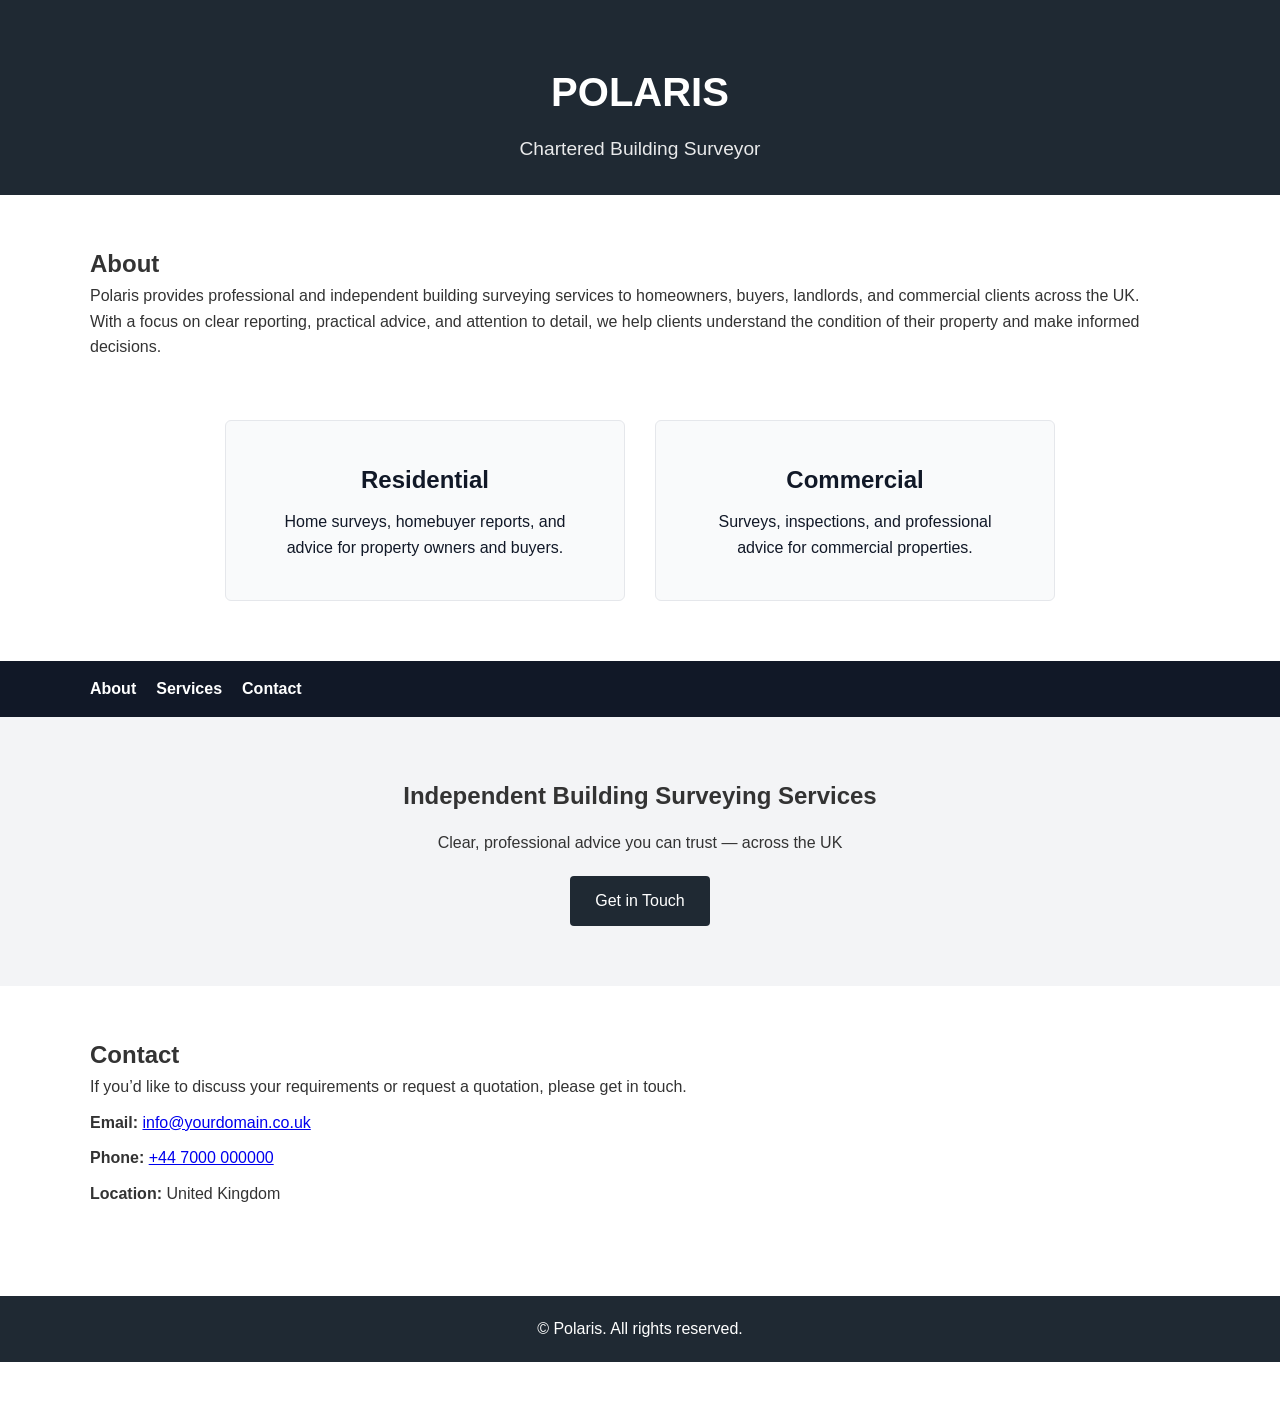
==== index.html @ 46b53645 "Update index.html" ====
<!DOCTYPE html>
<html lang="en">
<head>
    <meta charset="UTF-8">
    <meta name="viewport" content="width=device-width, initial-scale=1.0">
    <title>Polaris | Chartered Building Surveyor</title>
    <meta name="description" content="Professional building surveying services in the UK. Home surveys, commercial surveys, defects analysis, and expert advice.">
    <link rel="stylesheet" href="style.css">
    <meta name="robots" content="noindex, nofollow">

</head>
<body>
<div class="home-header">
    <h1>POLARIS</h1>
    <p>Chartered Building Surveyor</p>
</div>

<section id="about">
    <div class="container">
        <h2>About</h2>
        <p>
            Polaris provides professional and independent building surveying services
            to homeowners, buyers, landlords, and commercial clients across the UK.
        </p>
        <p>
            With a focus on clear reporting, practical advice, and attention to detail,
            we help clients understand the condition of their property and make informed decisions.
        </p>
    </div>
    
<div class="home-options">
    <a href="residential.html" class="option-box">
        <h2>Residential</h2>
        <p>Home surveys, homebuyer reports, and advice for property owners and buyers.</p>
    </a>

    <a href="commercial.html" class="option-box">
        <h2>Commercial</h2>
        <p>Surveys, inspections, and professional advice for commercial properties.</p>
    </a>
</div>

<nav>
    <div class="container">
        <a href="#about">About</a>
        <a href="#services">Services</a>
        <a href="#contact">Contact</a>
    </div>
</nav>

<section class="hero">
    <div class="container">
        <h2>Independent Building Surveying Services</h2>
        <p>Clear, professional advice you can trust — across the UK</p>
        <a href="#contact" class="button">Get in Touch</a>
    </div>
</section>

<section id="contact">
    <div class="container">
        <h2>Contact</h2>
        <p>If you’d like to discuss your requirements or request a quotation, please get in touch.</p>

        <div class="contact-details">
            <p><strong>Email:</strong> <a href="mailto:helloworld@hello.uk">info@yourdomain.co.uk</a></p>
            <p><strong>Phone:</strong> <a href="tel:+447000000000">+44 7000 000000</a></p>
            <p><strong>Location:</strong> United Kingdom</p>
        </div>
    </div>
</section>

<footer>
    <div class="container">
        <p>&copy; <span id="year"></span> Polaris. All rights reserved.</p>
    </div>
</footer>

<script>
    document.getElementById("2026").textContent = new Date().getFullYear();
</script>

</body>
</html>
---- style.css ----
* {
    margin: 0;
    padding: 0;
    box-sizing: border-box;
}

body {
    font-family: Arial, Helvetica, sans-serif;
    line-height: 1.6;
    color: #333;
    background-color: #ffffff;
}

.container {
    width: 90%;
    max-width: 1100px;
    margin: auto;
}

header {
    background: #1f2933;
    color: #ffffff;
    padding: 30px 0;
    text-align: center;
}

header h1 {
    margin-bottom: 5px;
}

nav {
    background: #111827;
}

nav a {
    color: #ffffff;
    text-decoration: none;
    margin-right: 20px;
    font-weight: bold;
}

nav .container {
    display: flex;
    padding: 15px 0;
}

.hero {
    background: #f3f4f6;
    padding: 60px 0;
    text-align: center;
}

.hero h2 {
    margin-bottom: 15px;
}

.button {
    display: inline-block;
    margin-top: 20px;
    padding: 12px 25px;
    background: #1f2933;
    color: #ffffff;
    text-decoration: none;
    border-radius: 4px;
}

section {
    padding: 50px 0;
}

section.light {
    background: #f9fafb;
}

.services {
    display: grid;
    grid-template-columns: repeat(auto-fit, minmax(250px, 1fr));
    gap: 20px;
    margin-top: 30px;
}

.service {
    background: #ffffff;
    padding: 20px;
    border: 1px solid #e5e7eb;
    border-radius: 4px;
}

.contact-details p {
    margin: 10px 0;
}

footer {
    background: #1f2933;
    color: #ffffff;
    text-align: center;
    padding: 20px 0;
    margin-top: 30px;
}

footer a {
    color: #ffffff;
}
/* Homepage layout */

.home-header {
    text-align: center;
    padding: 60px 20px 30px;
    background: #1f2933;
    color: white;
}

.home-header h1 {
    font-size: 2.5rem;
    margin-bottom: 10px;
}

.home-header p {
    font-size: 1.2rem;
    opacity: 0.9;
}

/* Two option boxes */

.home-options {
    display: flex;
    justify-content: center;
    gap: 30px;
    padding: 60px 20px;
    flex-wrap: wrap;
}

.option-box {
    flex: 1 1 300px;
    max-width: 400px;
    background: #f9fafb;
    border: 1px solid #e5e7eb;
    padding: 40px;
    text-align: center;
    text-decoration: none;
    color: #111827;
    border-radius: 6px;
    transition: all 0.25s ease;
}

.option-box h2 {
    margin-bottom: 10px;
}

.option-box:hover {
    background: #1f2933;
    color: white;
    transform: translateY(-5px);
}
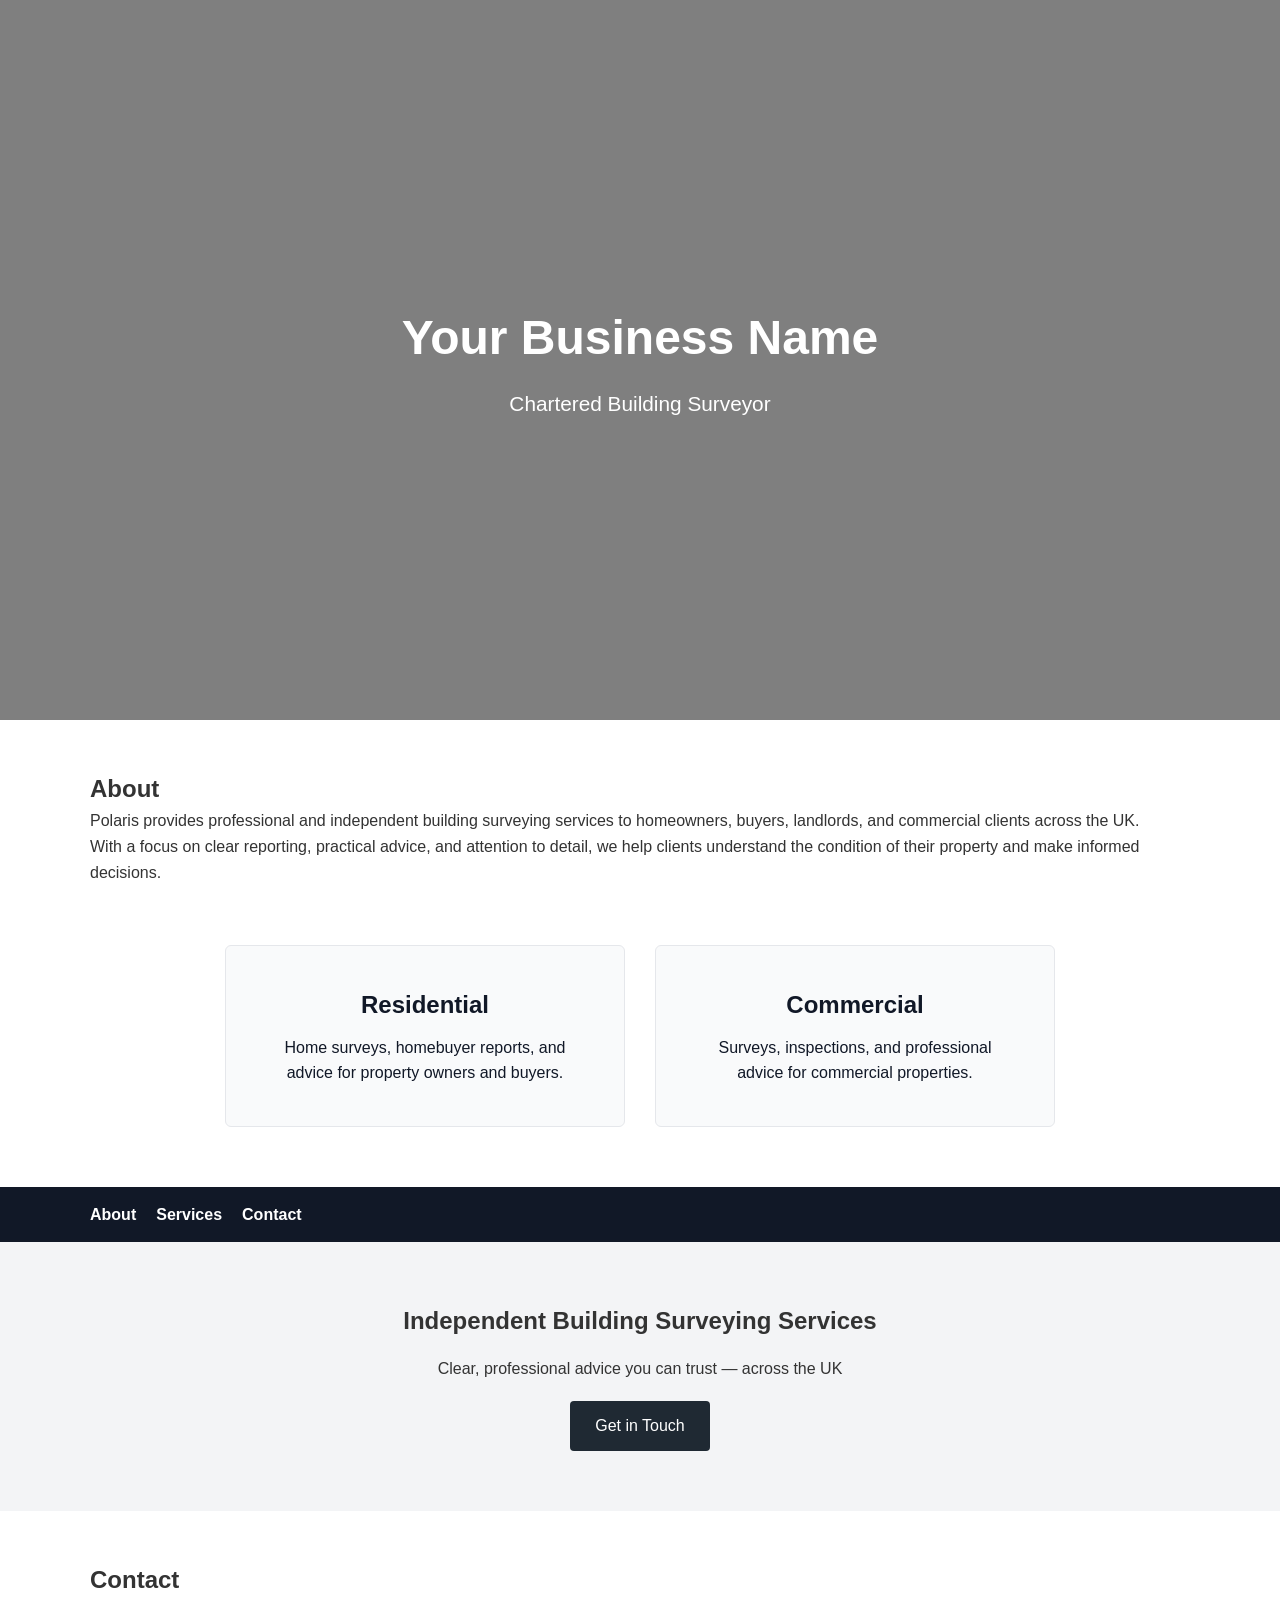
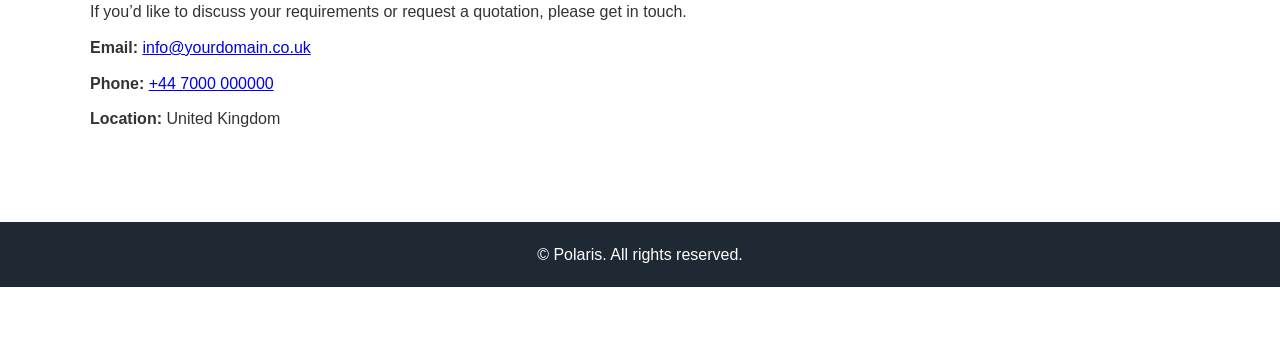
==== commit 3fb6a86b: "Update index.html" ====
--- a/index.html
+++ b/index.html
@@ -10,9 +10,11 @@
 
 </head>
 <body>
-<div class="home-header">
-    <h1>POLARIS</h1>
-    <p>Chartered Building Surveyor</p>
+<div class="hero-image">
+    <div class="hero-content">
+        <h1>Your Business Name</h1>
+        <p>Chartered Building Surveyor</p>
+    </div>
 </div>
 
 <section id="about">
--- a/style.css
+++ b/style.css
@@ -152,3 +152,41 @@
     color: white;
     transform: translateY(-5px);
 }
+/* Hero image section */
+
+.hero-image {
+    position: relative;
+    height: 80vh;
+    background: url('https://images.unsplash.com/photo-1503387762-592deb58ef4e') no-repeat center center/cover;
+    display: flex;
+    align-items: center;
+    justify-content: center;
+}
+
+/* Dark overlay */
+.hero-image::before {
+    content: "";
+    position: absolute;
+    top: 0;
+    left: 0;
+    right: 0;
+    bottom: 0;
+    background: rgba(0, 0, 0, 0.5);
+}
+
+/* Text on top */
+.hero-content {
+    position: relative;
+    color: white;
+    text-align: center;
+    z-index: 1;
+}
+
+.hero-content h1 {
+    font-size: 3rem;
+    margin-bottom: 10px;
+}
+
+.hero-content p {
+    font-size: 1.3rem;
+}
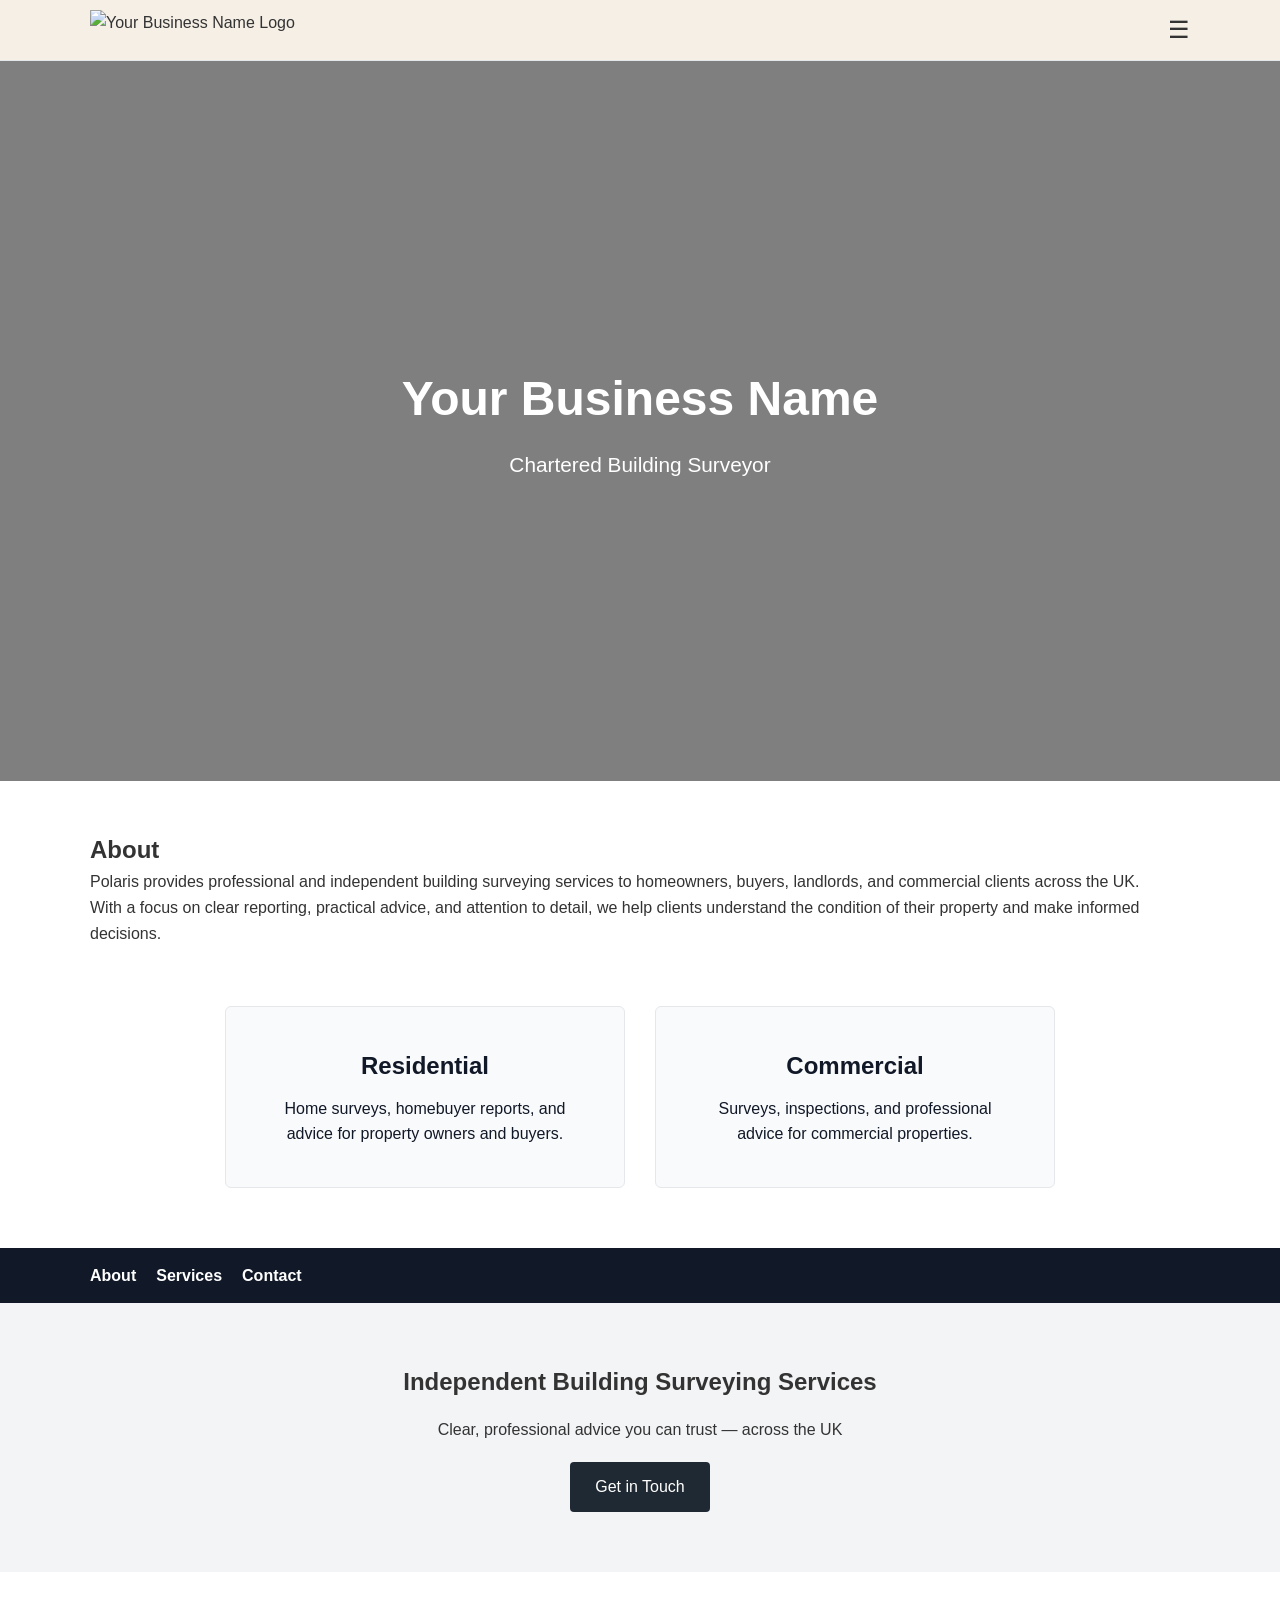
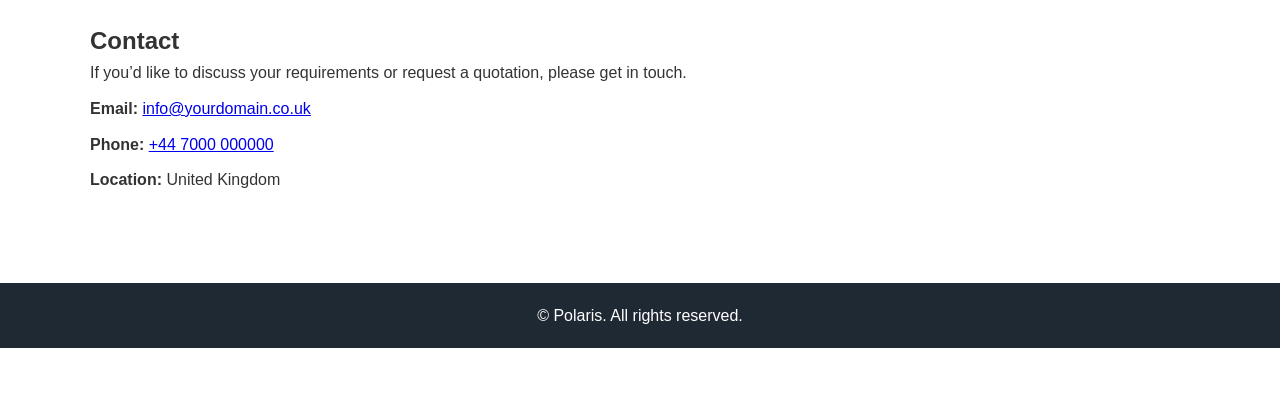
==== commit 05624068: "Update index.html" ====
--- a/index.html
+++ b/index.html
@@ -10,6 +10,12 @@
 
 </head>
 <body>
+    <div class="top-bar">
+    <div class="container">
+        <img src="logo.png" alt="Your Business Name Logo" class="logo">
+        <div class="menu">☰</div>
+    </div>
+</div>
 <div class="hero-image">
     <div class="hero-content">
         <h1>Your Business Name</h1>
--- a/style.css
+++ b/style.css
@@ -190,3 +190,29 @@
 .hero-content p {
     font-size: 1.3rem;
 }
+/* Top bar / header */
+
+.top-bar {
+    background-color: #f5efe6; /* Egyptian cotton style */
+    border-bottom: 1px solid #e5e7eb;
+    padding: 10px 20px;
+}
+
+.top-bar .container {
+    display: flex;
+    align-items: center;
+    justify-content: space-between;
+}
+
+/* Logo */
+
+.logo {
+    height: 40px;
+}
+
+/* Optional menu placeholder */
+
+.menu {
+    font-size: 1.5rem;
+    cursor: pointer;
+}
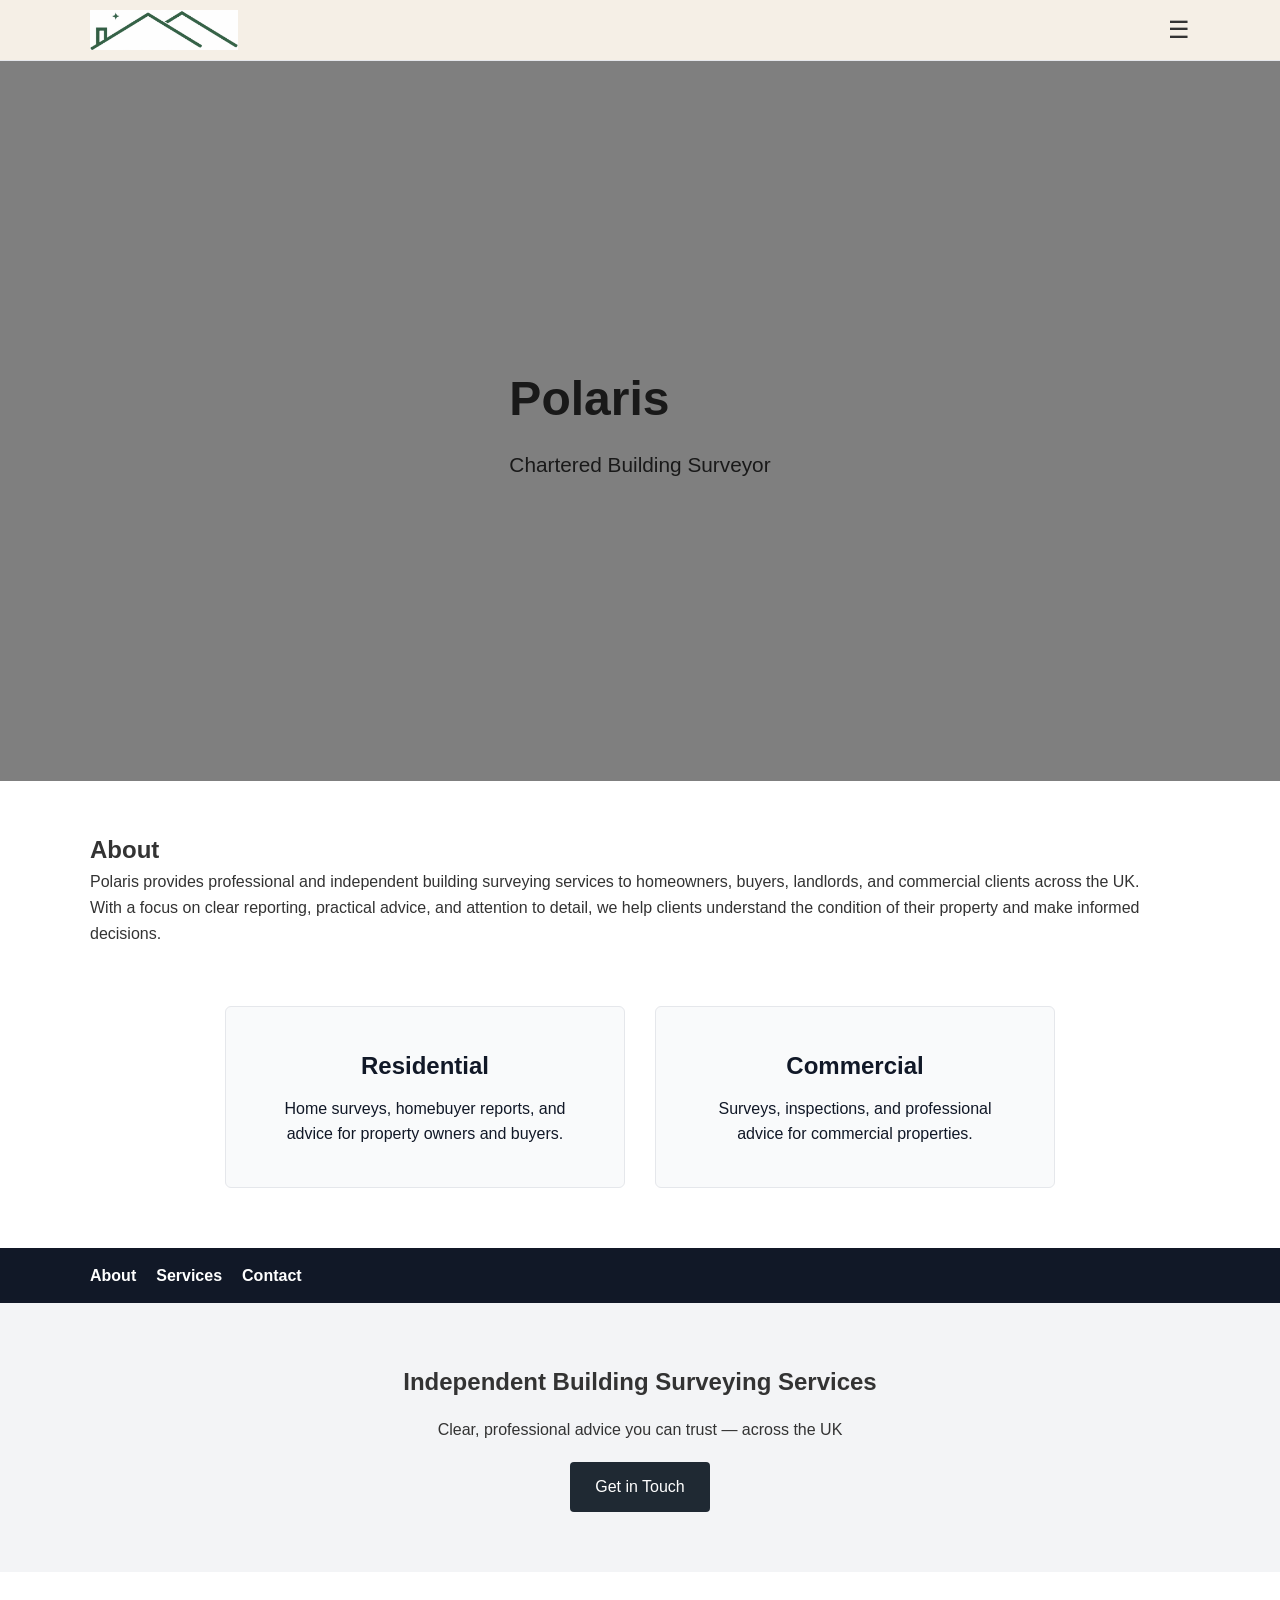
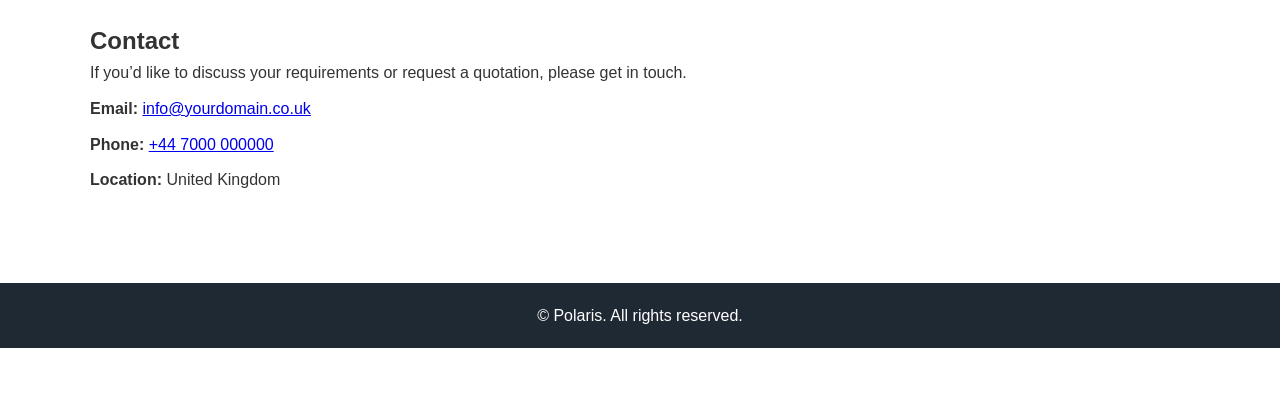
==== commit d3b84594: "Update index.html" ====
--- a/index.html
+++ b/index.html
@@ -18,7 +18,7 @@
 </div>
 <div class="hero-image">
     <div class="hero-content">
-        <h1>Your Business Name</h1>
+        <h1>Polaris</h1>
         <p>Chartered Building Surveyor</p>
     </div>
 </div>
--- a/style.css
+++ b/style.css
@@ -172,6 +172,8 @@
     right: 0;
     bottom: 0;
     background: rgba(0, 0, 0, 0.5);
+    margin-top: 0;
+}
 }
 
 /* Text on top */
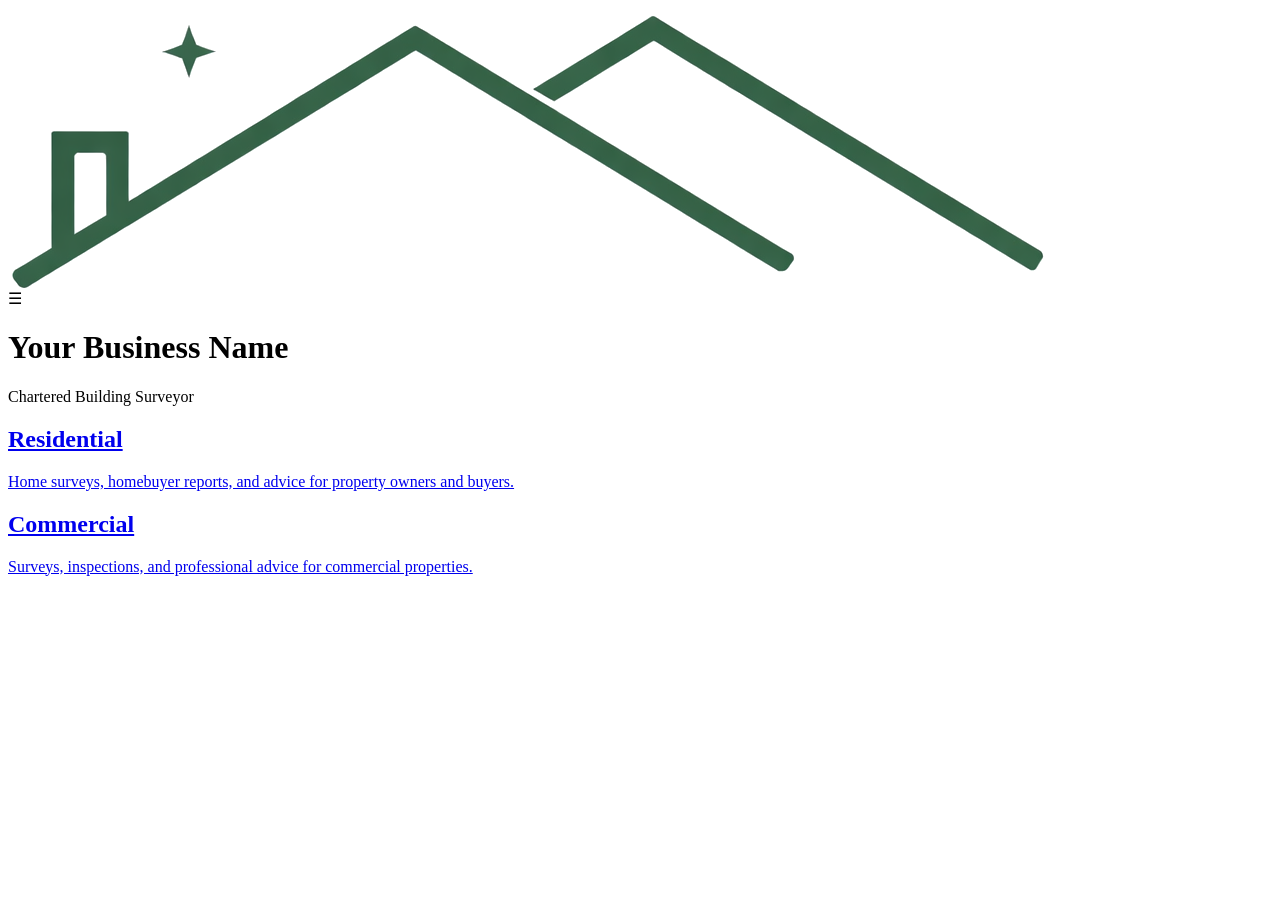
==== commit d5eefa69: "FULL Update index.html" ====
--- a/index.html
+++ b/index.html
@@ -1,94 +1,32 @@
-<!DOCTYPE html>
-<html lang="en">
-<head>
-    <meta charset="UTF-8">
-    <meta name="viewport" content="width=device-width, initial-scale=1.0">
-    <title>Polaris | Chartered Building Surveyor</title>
-    <meta name="description" content="Professional building surveying services in the UK. Home surveys, commercial surveys, defects analysis, and expert advice.">
-    <link rel="stylesheet" href="style.css">
-    <meta name="robots" content="noindex, nofollow">
+<body>
 
-</head>
-<body>
+    <!-- Top Bar -->
     <div class="top-bar">
-    <div class="container">
-        <img src="logo.png" alt="Your Business Name Logo" class="logo">
-        <div class="menu">☰</div>
-    </div>
-</div>
-<div class="hero-image">
-    <div class="hero-content">
-        <h1>Polaris</h1>
-        <p>Chartered Building Surveyor</p>
-    </div>
-</div>
-
-<section id="about">
-    <div class="container">
-        <h2>About</h2>
-        <p>
-            Polaris provides professional and independent building surveying services
-            to homeowners, buyers, landlords, and commercial clients across the UK.
-        </p>
-        <p>
-            With a focus on clear reporting, practical advice, and attention to detail,
-            we help clients understand the condition of their property and make informed decisions.
-        </p>
-    </div>
-    
-<div class="home-options">
-    <a href="residential.html" class="option-box">
-        <h2>Residential</h2>
-        <p>Home surveys, homebuyer reports, and advice for property owners and buyers.</p>
-    </a>
-
-    <a href="commercial.html" class="option-box">
-        <h2>Commercial</h2>
-        <p>Surveys, inspections, and professional advice for commercial properties.</p>
-    </a>
-</div>
-
-<nav>
-    <div class="container">
-        <a href="#about">About</a>
-        <a href="#services">Services</a>
-        <a href="#contact">Contact</a>
-    </div>
-</nav>
-
-<section class="hero">
-    <div class="container">
-        <h2>Independent Building Surveying Services</h2>
-        <p>Clear, professional advice you can trust — across the UK</p>
-        <a href="#contact" class="button">Get in Touch</a>
-    </div>
-</section>
-
-<section id="contact">
-    <div class="container">
-        <h2>Contact</h2>
-        <p>If you’d like to discuss your requirements or request a quotation, please get in touch.</p>
-
-        <div class="contact-details">
-            <p><strong>Email:</strong> <a href="mailto:helloworld@hello.uk">info@yourdomain.co.uk</a></p>
-            <p><strong>Phone:</strong> <a href="tel:+447000000000">+44 7000 000000</a></p>
-            <p><strong>Location:</strong> United Kingdom</p>
+        <div class="container">
+            <img src="logo.png" alt="Your Business Name Logo" class="logo">
+            <div class="menu">☰</div>
         </div>
     </div>
-</section>
 
-<footer>
-    <div class="container">
-        <p>&copy; <span id="year"></span> Polaris. All rights reserved.</p>
+    <!-- Hero Image Section -->
+    <div class="hero-image">
+        <div class="hero-content">
+            <h1>Your Business Name</h1>
+            <p>Chartered Building Surveyor</p>
+        </div>
     </div>
-</footer>
 
-<script>
-    document.getElementById("2026").textContent = new Date().getFullYear();
-</script>
+    <!-- Residential / Commercial Options -->
+    <div class="home-options">
+        <a href="residential.html" class="option-box">
+            <h2>Residential</h2>
+            <p>Home surveys, homebuyer reports, and advice for property owners and buyers.</p>
+        </a>
+
+        <a href="commercial.html" class="option-box">
+            <h2>Commercial</h2>
+            <p>Surveys, inspections, and professional advice for commercial properties.</p>
+        </a>
+    </div>
 
 </body>
-</html>
-
-
-
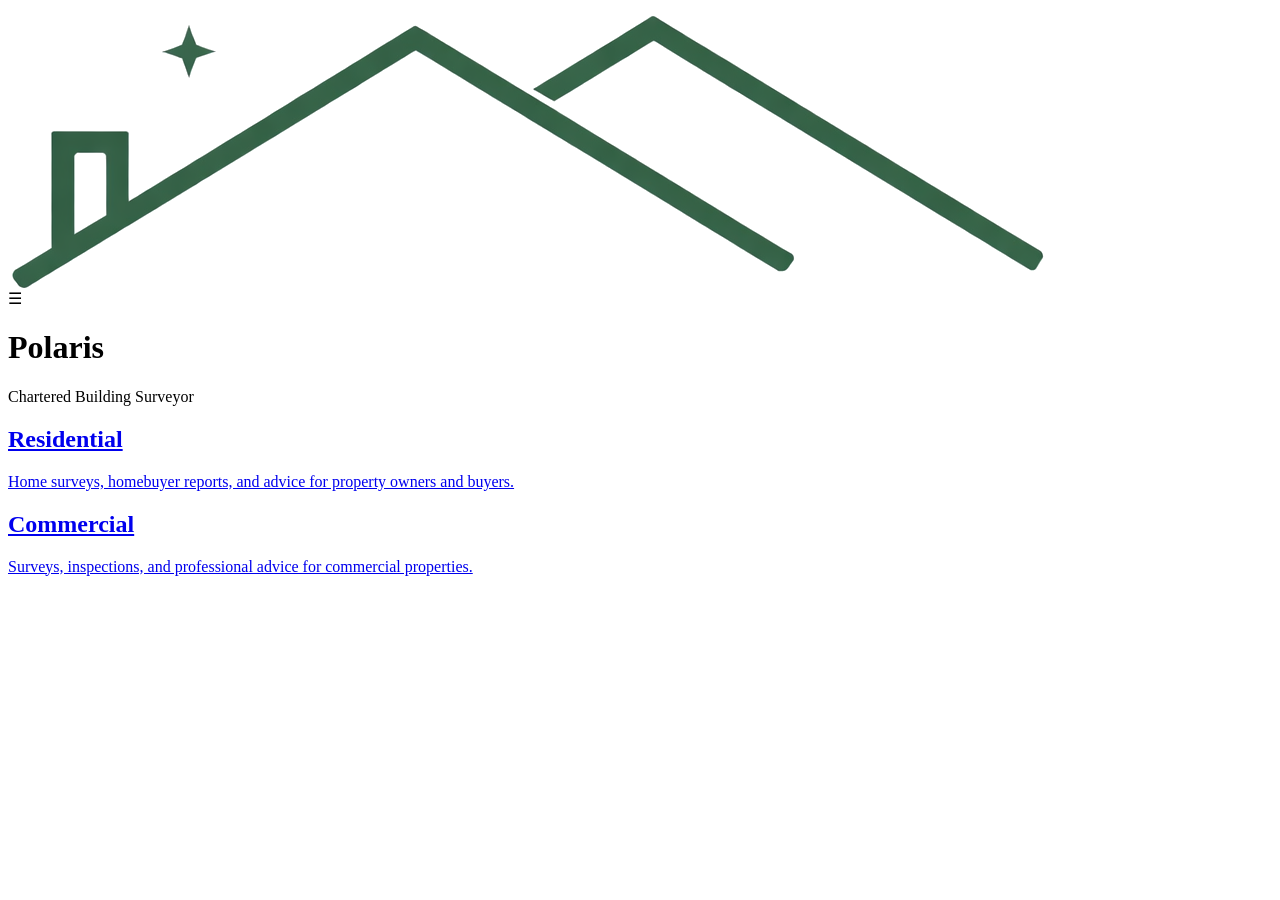
==== commit f8f564ea: "Update index.html" ====
--- a/index.html
+++ b/index.html
@@ -3,7 +3,7 @@
     <!-- Top Bar -->
     <div class="top-bar">
         <div class="container">
-            <img src="logo.png" alt="Your Business Name Logo" class="logo">
+            <img src="logo.png" alt="Polaris" class="logo">
             <div class="menu">☰</div>
         </div>
     </div>
@@ -11,7 +11,7 @@
     <!-- Hero Image Section -->
     <div class="hero-image">
         <div class="hero-content">
-            <h1>Your Business Name</h1>
+            <h1>Polaris</h1>
             <p>Chartered Building Surveyor</p>
         </div>
     </div>
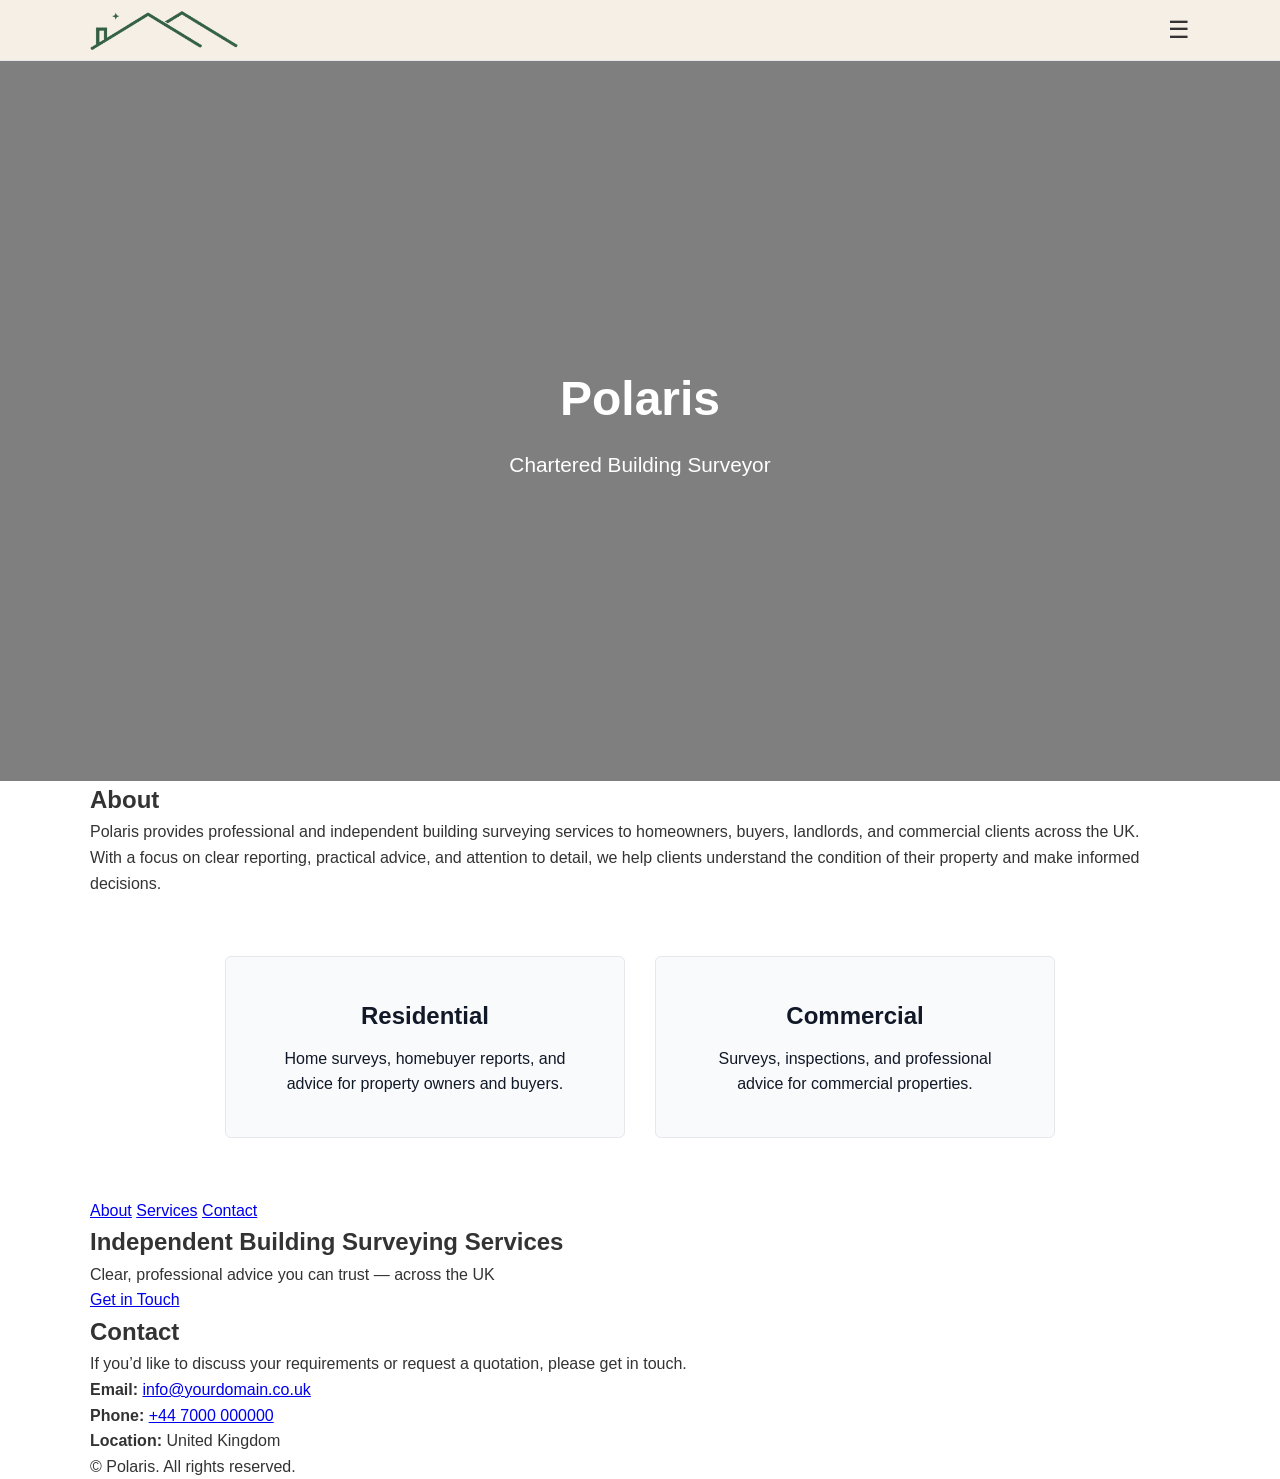
==== commit f25b86f8: "Update index.html" ====
--- a/index.html
+++ b/index.html
@@ -1,32 +1,94 @@
+<!DOCTYPE html>
+<html lang="en">
+<head>
+    <meta charset="UTF-8">
+    <meta name="viewport" content="width=device-width, initial-scale=1.0">
+    <title>Polaris | Chartered Building Surveyor</title>
+    <meta name="description" content="Professional building surveying services in the UK. Home surveys, commercial surveys, defects analysis, and expert advice.">
+    <link rel="stylesheet" href="style.css">
+    <meta name="robots" content="noindex, nofollow">
+
+</head>
 <body>
+    <div class="top-bar">
+    <div class="container">
+        <img src="logo.png" alt="Your Business Name Logo" class="logo">
+        <div class="menu">☰</div>
+    </div>
+</div>
+<div class="hero-image">
+    <div class="hero-content">
+        <h1>Polaris</h1>
+        <p>Chartered Building Surveyor</p>
+    </div>
+</div>
 
-    <!-- Top Bar -->
-    <div class="top-bar">
-        <div class="container">
-            <img src="logo.png" alt="Polaris" class="logo">
-            <div class="menu">☰</div>
+<section id="about">
+    <div class="container">
+        <h2>About</h2>
+        <p>
+            Polaris provides professional and independent building surveying services
+            to homeowners, buyers, landlords, and commercial clients across the UK.
+        </p>
+        <p>
+            With a focus on clear reporting, practical advice, and attention to detail,
+            we help clients understand the condition of their property and make informed decisions.
+        </p>
+    </div>
+    
+<div class="home-options">
+    <a href="residential.html" class="option-box">
+        <h2>Residential</h2>
+        <p>Home surveys, homebuyer reports, and advice for property owners and buyers.</p>
+    </a>
+
+    <a href="commercial.html" class="option-box">
+        <h2>Commercial</h2>
+        <p>Surveys, inspections, and professional advice for commercial properties.</p>
+    </a>
+</div>
+
+<nav>
+    <div class="container">
+        <a href="#about">About</a>
+        <a href="#services">Services</a>
+        <a href="#contact">Contact</a>
+    </div>
+</nav>
+
+<section class="hero">
+    <div class="container">
+        <h2>Independent Building Surveying Services</h2>
+        <p>Clear, professional advice you can trust — across the UK</p>
+        <a href="#contact" class="button">Get in Touch</a>
+    </div>
+</section>
+
+<section id="contact">
+    <div class="container">
+        <h2>Contact</h2>
+        <p>If you’d like to discuss your requirements or request a quotation, please get in touch.</p>
+
+        <div class="contact-details">
+            <p><strong>Email:</strong> <a href="mailto:helloworld@hello.uk">info@yourdomain.co.uk</a></p>
+            <p><strong>Phone:</strong> <a href="tel:+447000000000">+44 7000 000000</a></p>
+            <p><strong>Location:</strong> United Kingdom</p>
         </div>
     </div>
+</section>
 
-    <!-- Hero Image Section -->
-    <div class="hero-image">
-        <div class="hero-content">
-            <h1>Polaris</h1>
-            <p>Chartered Building Surveyor</p>
-        </div>
+<footer>
+    <div class="container">
+        <p>&copy; <span id="year"></span> Polaris. All rights reserved.</p>
     </div>
+</footer>
 
-    <!-- Residential / Commercial Options -->
-    <div class="home-options">
-        <a href="residential.html" class="option-box">
-            <h2>Residential</h2>
-            <p>Home surveys, homebuyer reports, and advice for property owners and buyers.</p>
-        </a>
-
-        <a href="commercial.html" class="option-box">
-            <h2>Commercial</h2>
-            <p>Surveys, inspections, and professional advice for commercial properties.</p>
-        </a>
-    </div>
+<script>
+    document.getElementById("2026").textContent = new Date().getFullYear();
+</script>
 
 </body>
+</html>
+
+
+
--- a/style.css
+++ b/style.css
@@ -0,0 +1,127 @@
+/* Reset and basic styles */
+* {
+    margin: 0;
+    padding: 0;
+    box-sizing: border-box;
+}
+
+body {
+    font-family: Arial, Helvetica, sans-serif;
+    line-height: 1.6;
+    color: #333;
+    background-color: #ffffff;
+}
+
+.container {
+    width: 90%;
+    max-width: 1100px;
+    margin: auto;
+}
+
+/* Top bar / header */
+.top-bar {
+    background-color: #f5efe6; /* Egyptian cotton */
+    border-bottom: 1px solid #e5e7eb;
+    padding: 10px 20px;
+}
+
+.top-bar .container {
+    display: flex;
+    align-items: center;
+    justify-content: space-between;
+}
+
+.logo {
+    height: 40px;
+}
+
+.menu {
+    font-size: 1.5rem;
+    cursor: pointer;
+}
+
+/* Hero image section */
+.hero-image {
+    position: relative;
+    height: 80vh;
+    background: url('https://images.unsplash.com/photo-1503387762-592deb58ef4e') no-repeat center center/cover;
+    display: flex;
+    align-items: center;
+    justify-content: center;
+}
+
+.hero-image::before {
+    content: "";
+    position: absolute;
+    top: 0;
+    left: 0;
+    right: 0;
+    bottom: 0;
+    background: rgba(0, 0, 0, 0.5);
+}
+
+.hero-content * {
+    color: #ffffff !important;
+    position: relative;
+    text-align: center;
+    z-index: 1;
+}
+
+.hero-content h1 {
+    font-size: 3rem;
+    margin-bottom: 10px;
+}
+
+.hero-content p {
+    font-size: 1.3rem;
+}
+
+/* Homepage layout */
+.home-header {
+    text-align: center;
+    padding: 60px 20px 30px;
+    background: #1f2933;
+    color: #ffffff;
+}
+
+.home-header h1 {
+    font-size: 2.5rem;
+    margin-bottom: 10px;
+}
+
+.home-header p {
+    font-size: 1.2rem;
+    opacity: 0.9;
+}
+
+/* Two option boxes */
+.home-options {
+    display: flex;
+    justify-content: center;
+    gap: 30px;
+    padding: 60px 20px;
+    flex-wrap: wrap;
+}
+
+.option-box {
+    flex: 1 1 300px;
+    max-width: 400px;
+    background: #f9fafb;
+    border: 1px solid #e5e7eb;
+    padding: 40px;
+    text-align: center;
+    text-decoration: none;
+    color: #111827;
+    border-radius: 6px;
+    transition: all 0.25s ease;
+}
+
+.option-box h2 {
+    margin-bottom: 10px;
+}
+
+.option-box:hover {
+    background: #1f2933;
+    color: #ffffff;
+    transform: translateY(-5px);
+}
